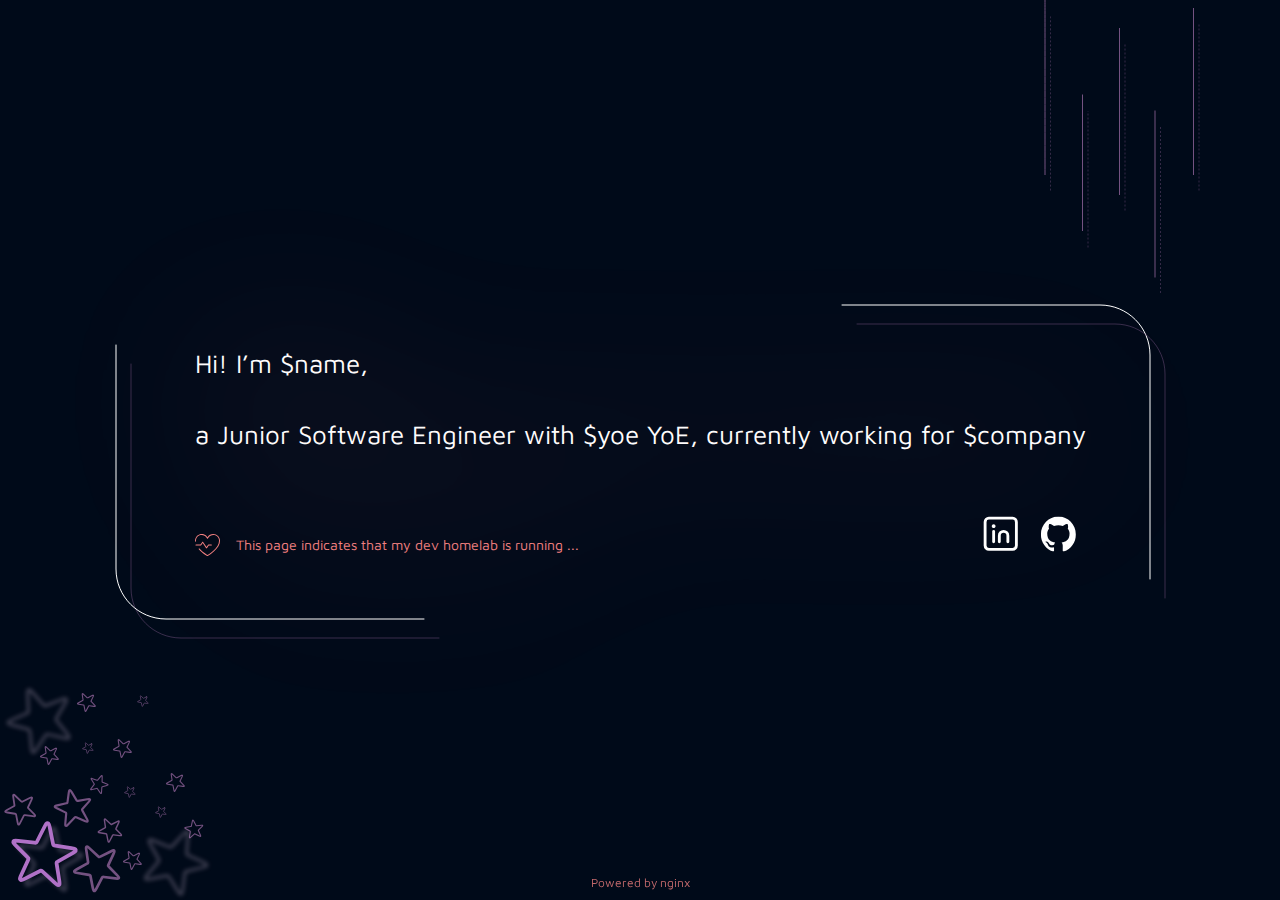
==== index.html @ 08b84e7d "Init - default from lab" ====
<!DOCTYPE html>
<html lang="en">

<head>
    <meta charset="UTF-8">
    <meta name="viewport" content="width=device-width, initial-scale=1.0">
    <title>Inareous</title>
    <link rel="stylesheet" type="text/css" href="_.css">
    <style>
        @import url('https://fonts.googleapis.com/css2?family=Maven+Pro:wght@400..900&display=swap');

        p {
            font-family: 'Maven Pro', 'Times New Roman';
            font-size: 26px;
            color: white;
        }
    </style>
</head>

<body style="background-color:rgb(0, 10, 25);">
    <div class="absolute top-0 right-20 -z-50">
        <svg width="156" height="294" viewBox="0 0 156 294" fill="none" xmlns="http://www.w3.org/2000/svg">
            <path d="M1 0C1 7.6 1 119.833 1 175M38.5 231V94.5M75.5 28V195M149.5 8V175M111 110.5V277.5"
                stroke="#745281" />
            <path d="M6.5 16.5C6.5 24.1 6.5 136.333 6.5 191.5M44 247.5V111M81 44.5V211.5M116.5 127V294M155 24.5V191.5"
                stroke="#745281" stroke-opacity="0.45" stroke-dasharray="2 2" />
        </svg>
    </div>
    <div class="absolute flex w-screen h-screen blur-[20px]">
        <div class="m-auto -z-20">
            <div class="self-center">
                <svg width="1060" height="409" viewBox="0 0 1060 409" fill="none" xmlns="http://www.w3.org/2000/svg"
                    style="opacity: 20%;">
                    <g filter="url(#blur)">
                        <rect x="0" y="0" width="1060" height="409" fill="#F48181" fill-opacity="0.08" />
                    </g>
                    <defs>
                        <filter id="blur" x="0" y="0" width="500%">
                            <feGaussianBlur stdDeviation="2000" result="effect1_foregroundBlur" />
                        </filter>
                    </defs>
                </svg>
            </div>
        </div>
    </div>
    <div class="absolute flex w-screen h-screen blur-[80px]">
        <div class="m-auto">
            <div>
                <div class="grid grid-rows-3">
                    <div>
                        <p style="color: #F48181;">Hi! I’m $name,</p>
                    </div>
                    <div>
                        <p style="color: #F48181;">a Junior Software Engineer with $yoe YoE, currently working for
                            $company</p>
                    </div>
                    <div>
                        <div class="grid grid-cols-2">
                            <div class="flex gap-4 pt-12">
                                <svg width="25" height="23" viewBox="0 0 25 23" fill="none"
                                    xmlns="http://www.w3.org/2000/svg">
                                    <path
                                        d="M5.76923 11.5385H0.961538C0.834031 11.5385 0.711745 11.4878 0.621583 11.3977C0.531422 11.3075 0.480769 11.1852 0.480769 11.0577C0.480769 10.9302 0.531422 10.8079 0.621583 10.7177C0.711745 10.6276 0.834031 10.5769 0.961538 10.5769H5.51194L7.29229 7.90641C7.33619 7.84055 7.39567 7.78656 7.46546 7.74921C7.53524 7.71186 7.61316 7.69232 7.69231 7.69232C7.77145 7.69232 7.84938 7.71186 7.91916 7.74921C7.98894 7.78656 8.04842 7.84055 8.09232 7.90641L11.5385 13.0756L13.0615 10.791C13.1054 10.7252 13.1649 10.6712 13.2347 10.6338C13.3045 10.5965 13.3824 10.5769 13.4615 10.5769H16.3462C16.4737 10.5769 16.5959 10.6276 16.6861 10.7177C16.7763 10.8079 16.8269 10.9302 16.8269 11.0577C16.8269 11.1852 16.7763 11.3075 16.6861 11.3977C16.5959 11.4878 16.4737 11.5385 16.3462 11.5385H13.7188L11.9385 14.209C11.8946 14.2749 11.8351 14.3288 11.7653 14.3662C11.6955 14.4035 11.6176 14.4231 11.5385 14.4231C11.4593 14.4231 11.3814 14.4035 11.3116 14.3662C11.2418 14.3288 11.1823 14.2749 11.1384 14.209L7.69231 9.03979L6.16924 11.3244C6.12535 11.3902 6.06586 11.4442 5.99608 11.4816C5.9263 11.5189 5.84838 11.5385 5.76923 11.5385ZM18.2692 9.96945e-06C17.1078 -0.00199118 15.9657 0.297306 14.9545 0.868664C13.9433 1.44002 13.0976 2.2639 12.5 3.25981C11.7411 1.99932 10.5902 1.02215 9.22326 0.477774C7.85635 -0.0666026 6.34875 -0.148204 4.93108 0.245452C3.5134 0.639108 2.26372 1.48635 1.37319 2.65756C0.482669 3.82877 0.000343414 5.25946 0 6.73078C0 6.89869 0.00487131 7.06941 0.0144963 7.23813C0.0180916 7.30117 0.0340676 7.36288 0.0615118 7.41974C0.088956 7.4766 0.127331 7.5275 0.174446 7.56953C0.221561 7.61156 0.276493 7.6439 0.336106 7.6647C0.395719 7.6855 0.458845 7.69436 0.52188 7.69076C0.584916 7.68717 0.646626 7.67119 0.703487 7.64375C0.760348 7.6163 0.811247 7.57793 0.853277 7.53081C0.895308 7.4837 0.927646 7.42877 0.948447 7.36915C0.969248 7.30954 0.978104 7.24641 0.974508 7.18338C0.965881 7.03279 0.961538 6.88049 0.961538 6.73078C0.961778 5.39733 1.42384 4.10512 2.26916 3.07385C3.11447 2.04257 4.29087 1.3359 5.59834 1.07397C6.90582 0.812037 8.26365 1.01102 9.44099 1.63708C10.6183 2.26315 11.5425 3.27765 12.0564 4.5081C12.0929 4.5956 12.1546 4.67033 12.2335 4.72289C12.3124 4.77545 12.4052 4.80349 12.5 4.80348C12.5948 4.80349 12.6875 4.77545 12.7665 4.72289C12.8454 4.67033 12.907 4.5956 12.9436 4.5081C13.4574 3.27765 14.3816 2.26315 15.559 1.63708C16.7363 1.01102 18.0941 0.812035 19.4016 1.07397C20.7091 1.3359 21.8855 2.04257 22.7308 3.07384C23.5761 4.10512 24.0382 5.39733 24.0385 6.73078C24.0385 13.9069 14.1604 20.0899 12.4998 21.0781C11.4998 20.4846 7.52293 18.0142 4.52752 14.5876C4.4436 14.4916 4.32498 14.4329 4.19776 14.4243C4.07054 14.4158 3.94514 14.4581 3.84914 14.542C3.75315 14.626 3.69442 14.7446 3.68588 14.8718C3.67733 14.999 3.71968 15.1244 3.8036 15.2204C7.35086 19.2783 12.0661 21.9427 12.2651 22.0541C12.3368 22.0943 12.4177 22.1154 12.5 22.1154C12.5823 22.1154 12.6631 22.0943 12.7349 22.0541C14.9111 20.7793 16.9535 19.2887 18.8312 17.605C22.9245 13.921 25 10.2624 25 6.73078C24.998 4.94629 24.2882 3.23547 23.0264 1.97364C21.7645 0.711813 20.0537 0.00203097 18.2692 9.96945e-06Z" />
                                </svg>
                                <p style="color: #F48181; font-size: 14px; z-index: 20;">This page
                                    indicates that
                                    my dev homelab is running ...</p>
                            </div>
                        </div>
                    </div>
                </div>
            </div>
        </div>
    </div>
    <div class="flex h-screen">
        <div class="m-auto">
            <div class="relative -z-50">
                <svg class="absolute top-0 -left-20" width="325" height="295" viewBox="0 0 325 295" fill="none"
                    xmlns="http://www.w3.org/2000/svg"> <!-- LEFT -->
                    <path d="M16 20V244C16 271.614 38.3858 294 66 294H324" stroke="#745281" stroke-width="0.5"
                        stroke-linecap="round" />
                    <path d="M1 1V225C1 252.614 23.3858 275 51 275H309" stroke="white" stroke-linecap="round" />
                </svg>
                <svg class="absolute -top-10 -right-20" width="325" height="295" viewBox="0 0 325 295" fill="none"
                    xmlns="http://www.w3.org/2000/svg"> <!-- RIGHT -->
                    <path d="M309 275V51C309 23.3858 286.614 1 259 1L1 1" stroke="white" stroke-linecap="round" />
                    <path d="M324 294V70C324 42.3858 301.614 20 274 20L16 20" stroke="#745281" stroke-width="0.5"
                        stroke-linecap="round" />
                </svg>
            </div> <!-- SVG for the border -->
            <div> <!-- This is the page that hold most information -->
                <div class="grid grid-rows-3">
                    <div>
                        <p>Hi! I’m $name,</p>
                    </div>
                    <div>
                        <p>a Junior Software Engineer with $yoe YoE, currently working for $company</p>
                    </div>
                    <div>
                        <div class="grid grid-cols-2">
                            <div class="flex gap-4 pt-12">
                                <svg class="fill-[#F48181] hover:fill-[#dd3d3d] z-0" width="25" height="23"
                                    viewBox="0 0 25 23" fill="none" xmlns="http://www.w3.org/2000/svg">
                                    <path
                                        d="M5.76923 11.5385H0.961538C0.834031 11.5385 0.711745 11.4878 0.621583 11.3977C0.531422 11.3075 0.480769 11.1852 0.480769 11.0577C0.480769 10.9302 0.531422 10.8079 0.621583 10.7177C0.711745 10.6276 0.834031 10.5769 0.961538 10.5769H5.51194L7.29229 7.90641C7.33619 7.84055 7.39567 7.78656 7.46546 7.74921C7.53524 7.71186 7.61316 7.69232 7.69231 7.69232C7.77145 7.69232 7.84938 7.71186 7.91916 7.74921C7.98894 7.78656 8.04842 7.84055 8.09232 7.90641L11.5385 13.0756L13.0615 10.791C13.1054 10.7252 13.1649 10.6712 13.2347 10.6338C13.3045 10.5965 13.3824 10.5769 13.4615 10.5769H16.3462C16.4737 10.5769 16.5959 10.6276 16.6861 10.7177C16.7763 10.8079 16.8269 10.9302 16.8269 11.0577C16.8269 11.1852 16.7763 11.3075 16.6861 11.3977C16.5959 11.4878 16.4737 11.5385 16.3462 11.5385H13.7188L11.9385 14.209C11.8946 14.2749 11.8351 14.3288 11.7653 14.3662C11.6955 14.4035 11.6176 14.4231 11.5385 14.4231C11.4593 14.4231 11.3814 14.4035 11.3116 14.3662C11.2418 14.3288 11.1823 14.2749 11.1384 14.209L7.69231 9.03979L6.16924 11.3244C6.12535 11.3902 6.06586 11.4442 5.99608 11.4816C5.9263 11.5189 5.84838 11.5385 5.76923 11.5385ZM18.2692 9.96945e-06C17.1078 -0.00199118 15.9657 0.297306 14.9545 0.868664C13.9433 1.44002 13.0976 2.2639 12.5 3.25981C11.7411 1.99932 10.5902 1.02215 9.22326 0.477774C7.85635 -0.0666026 6.34875 -0.148204 4.93108 0.245452C3.5134 0.639108 2.26372 1.48635 1.37319 2.65756C0.482669 3.82877 0.000343414 5.25946 0 6.73078C0 6.89869 0.00487131 7.06941 0.0144963 7.23813C0.0180916 7.30117 0.0340676 7.36288 0.0615118 7.41974C0.088956 7.4766 0.127331 7.5275 0.174446 7.56953C0.221561 7.61156 0.276493 7.6439 0.336106 7.6647C0.395719 7.6855 0.458845 7.69436 0.52188 7.69076C0.584916 7.68717 0.646626 7.67119 0.703487 7.64375C0.760348 7.6163 0.811247 7.57793 0.853277 7.53081C0.895308 7.4837 0.927646 7.42877 0.948447 7.36915C0.969248 7.30954 0.978104 7.24641 0.974508 7.18338C0.965881 7.03279 0.961538 6.88049 0.961538 6.73078C0.961778 5.39733 1.42384 4.10512 2.26916 3.07385C3.11447 2.04257 4.29087 1.3359 5.59834 1.07397C6.90582 0.812037 8.26365 1.01102 9.44099 1.63708C10.6183 2.26315 11.5425 3.27765 12.0564 4.5081C12.0929 4.5956 12.1546 4.67033 12.2335 4.72289C12.3124 4.77545 12.4052 4.80349 12.5 4.80348C12.5948 4.80349 12.6875 4.77545 12.7665 4.72289C12.8454 4.67033 12.907 4.5956 12.9436 4.5081C13.4574 3.27765 14.3816 2.26315 15.559 1.63708C16.7363 1.01102 18.0941 0.812035 19.4016 1.07397C20.7091 1.3359 21.8855 2.04257 22.7308 3.07384C23.5761 4.10512 24.0382 5.39733 24.0385 6.73078C24.0385 13.9069 14.1604 20.0899 12.4998 21.0781C11.4998 20.4846 7.52293 18.0142 4.52752 14.5876C4.4436 14.4916 4.32498 14.4329 4.19776 14.4243C4.07054 14.4158 3.94514 14.4581 3.84914 14.542C3.75315 14.626 3.69442 14.7446 3.68588 14.8718C3.67733 14.999 3.71968 15.1244 3.8036 15.2204C7.35086 19.2783 12.0661 21.9427 12.2651 22.0541C12.3368 22.0943 12.4177 22.1154 12.5 22.1154C12.5823 22.1154 12.6631 22.0943 12.7349 22.0541C14.9111 20.7793 16.9535 19.2887 18.8312 17.605C22.9245 13.921 25 10.2624 25 6.73078C24.998 4.94629 24.2882 3.23547 23.0264 1.97364C21.7645 0.711813 20.0537 0.00203097 18.2692 9.96945e-06Z" />
                                </svg>
                                <p style="color: #F48181; font-size: 14px;">This page indicates that
                                    my dev homelab is running ...</p>
                            </div>
                            <div class="place-self-end">
                                <div class="grid grid-cols-2 gap-4 ">
                                    <div class="self-center z-0">
                                        <a href="https://www.linkedin.com/in/septianwijaya">
                                            <svg width="46" height="46" viewBox="0 0 46 46" fill="none"
                                                xmlns="http://www.w3.org/2000/svg">
                                                <path
                                                    d="M34.599 7.10938H10.901C8.80696 7.10938 7.10938 8.80696 7.10938 10.901V34.599C7.10938 36.693 8.80696 38.3906 10.901 38.3906H34.599C36.693 38.3906 38.3906 36.693 38.3906 34.599V10.901C38.3906 8.80696 36.693 7.10938 34.599 7.10938Z"
                                                    stroke="white" stroke-width="2.84375" />
                                                <path d="M15.6406 20.3802V30.8073" stroke="white" stroke-width="2.84375"
                                                    stroke-linecap="round" stroke-linejoin="round" />
                                                <path
                                                    d="M15.6406 17.0625C16.6877 17.0625 17.5365 16.2137 17.5365 15.1667C17.5365 14.1196 16.6877 13.2708 15.6406 13.2708C14.5936 13.2708 13.7448 14.1196 13.7448 15.1667C13.7448 16.2137 14.5936 17.0625 15.6406 17.0625Z"
                                                    fill="white" />
                                                <path
                                                    d="M29.8594 30.8073V24.6458C29.8594 22.29 27.9496 20.3802 25.5938 20.3802C23.2379 20.3802 21.3281 22.29 21.3281 24.6458V30.8073"
                                                    stroke="white" stroke-width="2.84375" stroke-linecap="round" />
                                            </svg>
                                        </a>
                                    </div>
                                    <div class="self-center z-0">
                                        <a href="https://github.com/Inareous">
                                            <svg width="36" height="36" viewBox="0 0 36 36" fill="none"
                                                xmlns="http://www.w3.org/2000/svg">
                                                <g clip-path="url(#clip0_2_43)">
                                                    <path fill-rule="evenodd" clip-rule="evenodd"
                                                        d="M18.4 0.600006C28.0653 0.600006 35.9 8.63238 35.9 18.5426C35.9 26.4684 30.8915 33.1919 23.9423 35.5667C23.055 35.7434 22.74 35.1831 22.74 34.7054C22.74 34.1139 22.761 32.1819 22.761 29.7809C22.761 28.1079 22.201 27.016 21.5728 26.4595C25.47 26.015 29.565 24.4976 29.565 17.6061C29.565 15.6461 28.886 14.0467 27.7625 12.7902C27.9445 12.3369 28.5448 10.5119 27.591 8.04092C27.591 8.04092 26.1245 7.56015 22.7838 9.88065C21.3855 9.4834 19.8875 9.28352 18.4 9.27652C16.9125 9.28352 15.4163 9.4834 14.0198 9.88065C10.6755 7.56015 9.20553 8.04092 9.20553 8.04092C8.25528 10.5119 8.85553 12.3369 9.03578 12.7902C7.91753 14.0467 7.23328 15.6461 7.23328 17.6061C7.23328 24.4801 11.3195 26.0208 15.2063 26.474C14.7058 26.922 14.2525 27.7123 14.095 28.8726C13.0975 29.3311 10.5635 30.1246 9.00252 27.3824C9.00252 27.3824 8.07677 25.6584 6.31977 25.5324C6.31977 25.5324 4.61352 25.5097 6.20077 26.6227C6.20077 26.6227 7.34702 27.174 8.14327 29.2477C8.14327 29.2477 9.17053 32.4501 14.039 31.3651C14.0478 32.8649 14.0635 34.2784 14.0635 34.7054C14.0635 35.1796 13.7415 35.7346 12.8683 35.5684C5.91377 33.1971 0.900024 26.4701 0.900024 18.5426C0.900024 8.63238 8.73652 0.600006 18.4 0.600006Z"
                                                        fill="white" />
                                                </g>
                                                <defs>
                                                    <clipPath id="clip0_2_43">
                                                        <rect width="35" height="35" fill="white"
                                                            transform="translate(0.900024 0.600006)" />
                                                    </clipPath>
                                                </defs>
                                            </svg>
                                        </a>
                                    </div>
                                </div>
                            </div>
                        </div>
                    </div>
                </div>
            </div>
        </div>
    </div>
    <div class="flex absolute inset-x-0 bottom-2">
        <div class="m-auto">
            <p id="nginx" style="color: #F48181; font-size: 12px; z-index: 20; opacity: 80%;">
                Powered by nginx</p>
            <script type="text/javascript">
                const nginx = document.getElementById("nginx");
                nginx.addEventListener('mouseover', () => {
                    nginx.classList.toggle('invisible')
                })
            </script>
        </div>
    </div>
    <div class=" absolute bottom-0 left-0 -z-50">
        <svg width="212" height="225" viewBox="0 0 212 225" fill="none" xmlns="http://www.w3.org/2000/svg">
            <path
                d="M29.6818 123.023C30.7365 122.495 31.2638 122.231 31.5767 122.32C31.8474 122.397 32.0611 122.606 32.1455 122.874C32.2429 123.185 31.9929 123.719 31.4932 124.787L28.1891 131.85C28.0468 132.154 27.9757 132.306 27.9645 132.46C27.9545 132.596 27.978 132.732 28.0328 132.857C28.0947 132.998 28.2125 133.117 28.4482 133.356L33.9225 138.909C34.7506 139.749 35.1646 140.169 35.1766 140.494C35.1868 140.775 35.0549 141.043 34.8255 141.206C34.5605 141.395 33.9753 141.322 32.8047 141.177L25.0667 140.217C24.7335 140.176 24.567 140.155 24.4172 140.192C24.2848 140.224 24.1625 140.289 24.0608 140.379C23.9456 140.482 23.8683 140.631 23.7137 140.929L20.1246 147.851C19.5817 148.898 19.3102 149.422 19.0048 149.534C18.7404 149.63 18.4451 149.588 18.2189 149.42C17.9577 149.226 17.8459 148.647 17.6223 147.489L16.144 139.833C16.0804 139.504 16.0486 139.339 15.9674 139.208C15.8954 139.092 15.7963 138.995 15.6787 138.927C15.5454 138.849 15.3798 138.821 15.0486 138.766L7.35619 137.492C6.19258 137.299 5.61083 137.203 5.4101 136.947C5.23647 136.725 5.18584 136.431 5.27553 136.164C5.37907 135.856 5.89522 135.571 6.92751 135L13.752 131.229C14.0458 131.066 14.1927 130.985 14.2923 130.867C14.3801 130.763 14.4412 130.639 14.4703 130.506C14.5032 130.355 14.4781 130.189 14.428 129.857L13.2628 122.147C13.0867 120.981 12.9985 120.398 13.18 120.128C13.337 119.894 13.601 119.755 13.8826 119.758C14.2078 119.761 14.6386 120.164 15.5002 120.97L21.1962 126.295C21.4414 126.524 21.564 126.638 21.7069 126.697C21.8331 126.748 21.97 126.768 22.1056 126.754C22.2591 126.739 22.4092 126.664 22.7093 126.514L29.6818 123.023Z"
                stroke="#745281" stroke-width="1.8144" stroke-linecap="round" stroke-linejoin="round" />
            <path
                d="M181.085 100.575C181.713 100.261 182.026 100.104 182.213 100.157C182.374 100.203 182.501 100.327 182.551 100.487C182.609 100.671 182.46 100.989 182.163 101.625L180.196 105.829C180.112 106.01 180.069 106.101 180.063 106.192C180.057 106.273 180.071 106.354 180.103 106.428C180.14 106.513 180.21 106.584 180.35 106.726L183.609 110.031C184.102 110.531 184.348 110.781 184.355 110.974C184.362 111.142 184.283 111.301 184.146 111.398C183.989 111.511 183.64 111.467 182.944 111.381L178.338 110.81C178.139 110.785 178.04 110.773 177.951 110.795C177.872 110.814 177.799 110.852 177.739 110.906C177.67 110.967 177.624 111.056 177.532 111.233L175.396 115.354C175.073 115.977 174.911 116.289 174.729 116.355C174.572 116.413 174.396 116.387 174.262 116.288C174.106 116.172 174.04 115.828 173.906 115.138L173.027 110.581C172.989 110.385 172.97 110.287 172.921 110.209C172.879 110.14 172.82 110.082 172.75 110.041C172.67 109.995 172.572 109.979 172.375 109.946L167.796 109.188C167.103 109.073 166.757 109.015 166.637 108.863C166.534 108.731 166.504 108.556 166.557 108.397C166.619 108.214 166.926 108.044 167.541 107.704L171.603 105.459C171.778 105.363 171.865 105.314 171.924 105.244C171.977 105.182 172.013 105.108 172.03 105.029C172.05 104.939 172.035 104.841 172.005 104.643L171.312 100.054C171.207 99.3596 171.154 99.0126 171.262 98.8519C171.356 98.7128 171.513 98.63 171.68 98.6317C171.874 98.6337 172.13 98.8734 172.643 99.3528L176.034 102.522C176.18 102.659 176.253 102.727 176.338 102.762C176.413 102.792 176.494 102.804 176.575 102.796C176.666 102.787 176.756 102.742 176.934 102.653L181.085 100.575Z"
                stroke="#745281" stroke-width="1.08" stroke-linecap="round" stroke-linejoin="round" />
            <path
                d="M133.225 112.916C133.602 112.728 133.79 112.633 133.902 112.665C133.999 112.693 134.075 112.767 134.105 112.863C134.14 112.974 134.05 113.165 133.872 113.546L132.692 116.069C132.641 116.177 132.616 116.231 132.612 116.286C132.608 116.335 132.617 116.384 132.636 116.428C132.658 116.479 132.7 116.521 132.785 116.607L134.74 118.59C135.035 118.89 135.183 119.04 135.188 119.156C135.191 119.256 135.144 119.352 135.062 119.41C134.967 119.478 134.758 119.452 134.34 119.4L131.577 119.057C131.458 119.042 131.398 119.035 131.345 119.048C131.298 119.06 131.254 119.083 131.218 119.115C131.176 119.152 131.149 119.205 131.094 119.311L129.812 121.783C129.618 122.157 129.521 122.344 129.412 122.384C129.317 122.419 129.212 122.404 129.131 122.344C129.038 122.274 128.998 122.068 128.918 121.654L128.39 118.92C128.367 118.802 128.356 118.743 128.327 118.696C128.301 118.655 128.266 118.621 128.224 118.596C128.176 118.568 128.117 118.558 127.999 118.539L125.252 118.084C124.836 118.015 124.628 117.98 124.557 117.889C124.495 117.81 124.477 117.705 124.509 117.609C124.546 117.499 124.73 117.398 125.099 117.194L127.536 115.847C127.641 115.789 127.693 115.76 127.729 115.718C127.76 115.68 127.782 115.636 127.792 115.589C127.804 115.535 127.795 115.475 127.777 115.357L127.361 112.603C127.298 112.187 127.267 111.979 127.332 111.882C127.388 111.799 127.482 111.749 127.583 111.75C127.699 111.751 127.853 111.895 128.16 112.183L130.195 114.085C130.282 114.166 130.326 114.207 130.377 114.228C130.422 114.247 130.471 114.254 130.519 114.249C130.574 114.243 130.628 114.216 130.735 114.163L133.225 112.916Z"
                stroke="#745281" stroke-width="0.648" stroke-linecap="round" stroke-linejoin="round" />
            <path
                d="M164.251 132.945C164.628 132.757 164.816 132.662 164.928 132.694C165.024 132.722 165.101 132.796 165.131 132.892C165.166 133.003 165.076 133.193 164.898 133.575L163.718 136.097C163.667 136.206 163.642 136.26 163.638 136.315C163.634 136.364 163.642 136.413 163.662 136.457C163.684 136.508 163.726 136.55 163.81 136.636L165.765 138.619C166.061 138.919 166.209 139.069 166.213 139.185C166.217 139.285 166.17 139.381 166.088 139.439C165.993 139.506 165.784 139.48 165.366 139.429L162.603 139.086C162.484 139.071 162.424 139.064 162.371 139.077C162.323 139.088 162.28 139.111 162.243 139.144C162.202 139.18 162.175 139.234 162.119 139.34L160.838 141.812C160.644 142.186 160.547 142.373 160.438 142.413C160.343 142.448 160.238 142.432 160.157 142.373C160.064 142.303 160.024 142.097 159.944 141.683L159.416 138.949C159.393 138.831 159.382 138.772 159.353 138.725C159.327 138.684 159.292 138.649 159.25 138.625C159.202 138.597 159.143 138.587 159.025 138.568L156.277 138.113C155.862 138.044 155.654 138.009 155.582 137.918C155.52 137.839 155.502 137.734 155.534 137.638C155.571 137.528 155.756 137.426 156.124 137.223L158.562 135.876C158.667 135.818 158.719 135.789 158.755 135.746C158.786 135.709 158.808 135.665 158.818 135.617C158.83 135.564 158.821 135.504 158.803 135.386L158.387 132.632C158.324 132.216 158.293 132.008 158.357 131.911C158.413 131.828 158.508 131.778 158.608 131.779C158.724 131.78 158.878 131.924 159.186 132.212L161.22 134.113C161.308 134.195 161.352 134.236 161.403 134.257C161.448 134.275 161.497 134.282 161.545 134.278C161.6 134.272 161.653 134.245 161.761 134.192L164.251 132.945Z"
                stroke="#745281" stroke-width="0.648" stroke-linecap="round" stroke-linejoin="round" />
            <path
                d="M91.2508 68.9451C91.6275 68.7565 91.8158 68.6622 91.9276 68.6941C92.0243 68.7216 92.1006 68.7959 92.1307 68.8919C92.1655 69.0027 92.0763 69.1935 91.8978 69.575L90.7177 72.0974C90.6669 72.206 90.6415 72.2603 90.6375 72.3153C90.634 72.3638 90.6424 72.4125 90.6619 72.4571C90.684 72.5075 90.7261 72.5502 90.8103 72.6356L92.7654 74.6186C93.0611 74.9186 93.209 75.0686 93.2133 75.1847C93.2169 75.2852 93.1698 75.3807 93.0879 75.439C92.9932 75.5064 92.7842 75.4804 92.3662 75.4286L89.6026 75.0857C89.4836 75.071 89.4241 75.0636 89.3706 75.0768C89.3233 75.0884 89.2797 75.1114 89.2433 75.1438C89.2022 75.1804 89.1746 75.2336 89.1194 75.3401L87.8376 77.8123C87.6437 78.1863 87.5467 78.3732 87.4376 78.4131C87.3432 78.4477 87.2377 78.4324 87.157 78.3725C87.0637 78.3033 87.0238 78.0965 86.9439 77.6829L86.4159 74.9486C86.3932 74.8309 86.3818 74.7721 86.3528 74.7252C86.3271 74.6839 86.2917 74.6494 86.2498 74.6249C86.2021 74.5971 86.143 74.5873 86.0247 74.5677L83.2774 74.1125C82.8618 74.0437 82.6541 74.0093 82.5824 73.9178C82.5204 73.8387 82.5023 73.7337 82.5343 73.6384C82.5713 73.5283 82.7556 73.4264 83.1243 73.2226L85.5616 71.8756C85.6666 71.8176 85.719 71.7886 85.7546 71.7465C85.786 71.7093 85.8078 71.665 85.8182 71.6174C85.8299 71.5636 85.8209 71.5044 85.8031 71.3858L85.3869 68.6323C85.324 68.2158 85.2925 68.0075 85.3573 67.9111C85.4134 67.8277 85.5077 67.778 85.6083 67.779C85.7244 67.7802 85.8783 67.924 86.186 68.2117L88.2203 70.1134C88.3078 70.1953 88.3516 70.2363 88.4027 70.257C88.4477 70.2754 88.4966 70.2825 88.545 70.2777C88.5999 70.2722 88.6535 70.2454 88.7607 70.1917L91.2508 68.9451Z"
                stroke="#745281" stroke-width="0.648" stroke-linecap="round" stroke-linejoin="round" />
            <path
                d="M146.251 21.9451C146.628 21.7565 146.816 21.6622 146.928 21.6941C147.024 21.7216 147.101 21.7959 147.131 21.8919C147.166 22.0027 147.076 22.1935 146.898 22.575L145.718 25.0974C145.667 25.206 145.642 25.2603 145.638 25.3153C145.634 25.3638 145.642 25.4125 145.662 25.4571C145.684 25.5075 145.726 25.5502 145.81 25.6356L147.765 27.6186C148.061 27.9186 148.209 28.0686 148.213 28.1847C148.217 28.2852 148.17 28.3807 148.088 28.439C147.993 28.5064 147.784 28.4804 147.366 28.4286L144.603 28.0857C144.484 28.071 144.424 28.0636 144.371 28.0768C144.323 28.0884 144.28 28.1114 144.243 28.1438C144.202 28.1804 144.175 28.2336 144.119 28.3401L142.838 30.8123C142.644 31.1863 142.547 31.3732 142.438 31.4131C142.343 31.4477 142.238 31.4324 142.157 31.3725C142.064 31.3033 142.024 31.0965 141.944 30.6829L141.416 27.9486C141.393 27.8309 141.382 27.7721 141.353 27.7252C141.327 27.6839 141.292 27.6494 141.25 27.6249C141.202 27.5971 141.143 27.5873 141.025 27.5677L138.277 27.1125C137.862 27.0437 137.654 27.0093 137.582 26.9178C137.52 26.8387 137.502 26.7337 137.534 26.6384C137.571 26.5283 137.756 26.4264 138.124 26.2226L140.562 24.8756C140.667 24.8176 140.719 24.7886 140.755 24.7465C140.786 24.7093 140.808 24.665 140.818 24.6174C140.83 24.5636 140.821 24.5044 140.803 24.3858L140.387 21.6323C140.324 21.2158 140.293 21.0075 140.357 20.9111C140.413 20.8277 140.508 20.778 140.608 20.779C140.724 20.7802 140.878 20.924 141.186 21.2117L143.22 23.1134C143.308 23.1953 143.352 23.2363 143.403 23.257C143.448 23.2754 143.497 23.2825 143.545 23.2777C143.6 23.2722 143.653 23.2454 143.761 23.1917L146.251 21.9451Z"
                stroke="#745281" stroke-width="0.648" stroke-linecap="round" stroke-linejoin="round" />
            <path
                d="M138.085 178.575C138.713 178.261 139.026 178.104 139.213 178.157C139.374 178.203 139.501 178.327 139.551 178.487C139.609 178.671 139.46 178.989 139.163 179.625L137.196 183.829C137.112 184.01 137.069 184.101 137.063 184.192C137.057 184.273 137.071 184.354 137.103 184.428C137.14 184.513 137.21 184.584 137.35 184.726L140.609 188.031C141.102 188.531 141.348 188.781 141.355 188.974C141.362 189.142 141.283 189.301 141.146 189.398C140.989 189.511 140.64 189.467 139.944 189.381L135.338 188.81C135.139 188.785 135.04 188.773 134.951 188.795C134.872 188.814 134.799 188.852 134.739 188.906C134.67 188.967 134.624 189.056 134.532 189.233L132.396 193.354C132.073 193.977 131.911 194.289 131.729 194.355C131.572 194.413 131.396 194.387 131.262 194.288C131.106 194.172 131.04 193.828 130.906 193.138L130.027 188.581C129.989 188.385 129.97 188.287 129.921 188.209C129.879 188.14 129.82 188.082 129.75 188.041C129.67 187.995 129.572 187.979 129.375 187.946L124.796 187.188C124.103 187.073 123.757 187.015 123.637 186.863C123.534 186.731 123.504 186.556 123.557 186.397C123.619 186.214 123.926 186.044 124.541 185.704L128.603 183.459C128.778 183.363 128.865 183.314 128.924 183.244C128.977 183.182 129.013 183.108 129.03 183.029C129.05 182.939 129.035 182.841 129.005 182.643L128.312 178.054C128.207 177.36 128.154 177.013 128.262 176.852C128.356 176.713 128.513 176.63 128.68 176.632C128.874 176.634 129.13 176.873 129.643 177.353L133.034 180.522C133.18 180.659 133.253 180.727 133.338 180.762C133.413 180.792 133.494 180.804 133.575 180.796C133.666 180.787 133.756 180.742 133.934 180.653L138.085 178.575Z"
                stroke="#745281" stroke-width="1.08" stroke-linecap="round" stroke-linejoin="round" />
            <path
                d="M128.085 66.5751C128.713 66.2608 129.026 66.1037 129.213 66.1568C129.374 66.2027 129.501 66.3266 129.551 66.4865C129.609 66.6712 129.46 66.9891 129.163 67.6251L127.196 71.8291C127.112 72.0101 127.069 72.1005 127.063 72.1922C127.057 72.273 127.071 72.3542 127.103 72.4285C127.14 72.5125 127.21 72.5836 127.35 72.7259L130.609 76.031C131.102 76.531 131.348 76.7809 131.355 76.9745C131.362 77.1419 131.283 77.3012 131.146 77.3984C130.989 77.5107 130.64 77.4674 129.944 77.381L125.338 76.8095C125.139 76.785 125.04 76.7727 124.951 76.7946C124.872 76.814 124.799 76.8524 124.739 76.9063C124.67 76.9674 124.624 77.056 124.532 77.2335L122.396 81.3539C122.073 81.9771 121.911 82.2887 121.729 82.3552C121.572 82.4128 121.396 82.3873 121.262 82.2875C121.106 82.1721 121.04 81.8275 120.906 81.1382L120.027 76.5811C119.989 76.3849 119.97 76.2868 119.921 76.2087C119.879 76.1398 119.82 76.0823 119.75 76.0414C119.67 75.9952 119.572 75.9788 119.375 75.9461L114.796 75.1876C114.103 75.0728 113.757 75.0154 113.637 74.8631C113.534 74.7312 113.504 74.5561 113.557 74.3973C113.619 74.2138 113.926 74.044 114.541 73.7044L118.603 71.4593C118.778 71.3626 118.865 71.3143 118.924 71.2441C118.977 71.1822 119.013 71.1084 119.03 71.029C119.05 70.9394 119.035 70.8406 119.005 70.643L118.312 66.0538C118.207 65.3596 118.154 65.0126 118.262 64.8519C118.356 64.7128 118.513 64.63 118.68 64.6317C118.874 64.6337 119.13 64.8734 119.643 65.3528L123.034 68.5224C123.18 68.6589 123.253 68.7271 123.338 68.7617C123.413 68.7924 123.494 68.8042 123.575 68.7961C123.666 68.787 123.756 68.7423 123.934 68.6528L128.085 66.5751Z"
                stroke="#745281" stroke-width="1.08" stroke-linecap="round" stroke-linejoin="round" />
            <path
                d="M192.326 146.39C192.47 145.702 192.542 145.359 192.699 145.246C192.835 145.148 193.011 145.125 193.167 145.185C193.348 145.254 193.505 145.568 193.819 146.196L195.893 150.348C195.983 150.527 196.027 150.616 196.095 150.678C196.155 150.733 196.227 150.773 196.305 150.793C196.394 150.817 196.494 150.806 196.692 150.784L201.306 150.282C202.004 150.206 202.353 150.168 202.509 150.282C202.644 150.382 202.72 150.542 202.712 150.709C202.702 150.903 202.452 151.149 201.951 151.642L198.644 154.897C198.501 155.038 198.43 155.108 198.392 155.191C198.358 155.265 198.343 155.346 198.348 155.427C198.353 155.518 198.394 155.61 198.476 155.792L200.38 160.025C200.667 160.665 200.811 160.985 200.751 161.169C200.698 161.328 200.569 161.45 200.407 161.494C200.22 161.544 199.909 161.382 199.286 161.059L195.167 158.919C194.99 158.827 194.901 158.781 194.81 158.77C194.729 158.761 194.648 158.772 194.572 158.801C194.487 158.834 194.412 158.902 194.264 159.036L190.827 162.154C190.307 162.626 190.047 162.862 189.853 162.861C189.686 162.86 189.53 162.775 189.438 162.634C189.333 162.472 189.391 162.126 189.506 161.433L190.268 156.855C190.301 156.658 190.317 156.559 190.299 156.469C190.283 156.39 190.248 156.316 190.196 156.253C190.138 156.182 190.051 156.132 189.878 156.033L185.85 153.727C185.241 153.378 184.936 153.204 184.877 153.02C184.826 152.86 184.859 152.685 184.964 152.555C185.086 152.404 185.433 152.352 186.127 152.248L190.717 151.558C190.914 151.528 191.013 151.514 191.093 151.468C191.164 151.429 191.224 151.372 191.268 151.304C191.317 151.226 191.338 151.129 191.378 150.933L192.326 146.39Z"
                stroke="#745281" stroke-width="1.08" stroke-linecap="round" stroke-linejoin="round" />
            <path
                d="M106.898 109.001C107.55 109.26 107.877 109.389 107.961 109.564C108.034 109.715 108.026 109.892 107.94 110.036C107.841 110.202 107.505 110.303 106.832 110.504L102.386 111.835C102.195 111.893 102.099 111.921 102.026 111.977C101.962 112.027 101.911 112.091 101.877 112.165C101.839 112.248 101.832 112.348 101.819 112.547L101.523 117.179C101.478 117.88 101.455 118.23 101.315 118.364C101.195 118.48 101.023 118.528 100.86 118.491C100.671 118.448 100.472 118.159 100.072 117.582L97.4323 113.764C97.3186 113.6 97.2618 113.518 97.1861 113.466C97.1191 113.42 97.042 113.391 96.9615 113.382C96.8703 113.371 96.7735 113.396 96.5799 113.445L92.083 114.594C91.4028 114.768 91.0627 114.855 90.892 114.764C90.7443 114.684 90.6463 114.536 90.6311 114.369C90.6137 114.177 90.8266 113.898 91.2524 113.339L94.0671 109.649C94.1882 109.49 94.2488 109.411 94.2749 109.323C94.2978 109.245 94.3014 109.162 94.2853 109.083C94.267 108.993 94.2136 108.908 94.1068 108.74L91.6245 104.818C91.2491 104.225 91.0614 103.928 91.0955 103.738C91.1251 103.573 91.2357 103.434 91.3898 103.368C91.5677 103.292 91.899 103.408 92.5614 103.64L96.941 105.177C97.1296 105.243 97.2238 105.276 97.3157 105.273C97.3967 105.271 97.476 105.249 97.5467 105.209C97.6266 105.164 97.6904 105.087 97.818 104.934L100.781 101.361C101.229 100.82 101.453 100.55 101.645 100.524C101.811 100.501 101.977 100.563 102.087 100.689C102.215 100.835 102.207 101.186 102.19 101.888L102.082 106.528C102.078 106.728 102.075 106.828 102.106 106.914C102.133 106.991 102.179 107.059 102.238 107.114C102.306 107.176 102.399 107.213 102.585 107.287L106.898 109.001Z"
                stroke="#745281" stroke-width="1.08" stroke-linecap="round" stroke-linejoin="round" />
            <path
                d="M92.0847 20.5751C92.7125 20.2608 93.0264 20.1037 93.2126 20.1568C93.3738 20.2027 93.501 20.3266 93.5512 20.4865C93.6092 20.6712 93.4604 20.9891 93.1629 21.6251L91.1962 25.8291C91.1115 26.0101 91.0692 26.1005 91.0625 26.1922C91.0566 26.273 91.0706 26.3542 91.1032 26.4285C91.14 26.5125 91.2102 26.5836 91.3504 26.7259L94.609 30.031C95.1019 30.531 95.3483 30.7809 95.3554 30.9745C95.3615 31.1419 95.283 31.3012 95.1464 31.3984C94.9887 31.5107 94.6404 31.4674 93.9436 31.381L89.3376 30.8095C89.1393 30.785 89.0402 30.7727 88.951 30.7946C88.8722 30.814 88.7994 30.8524 88.7389 30.9063C88.6703 30.9674 88.6243 31.056 88.5323 31.2335L86.3959 35.3539C86.0727 35.9771 85.9112 36.2887 85.7294 36.3552C85.572 36.4128 85.3962 36.3873 85.2616 36.2875C85.1061 36.1721 85.0396 35.8275 84.9065 35.1382L84.0265 30.5811C83.9886 30.3849 83.9697 30.2868 83.9214 30.2087C83.8786 30.1398 83.8196 30.0823 83.7496 30.0414C83.6702 29.9952 83.5716 29.9788 83.3745 29.9461L78.7957 29.1876C78.103 29.0728 77.7568 29.0154 77.6373 28.8631C77.5339 28.7312 77.5038 28.5561 77.5572 28.3973C77.6188 28.2138 77.926 28.044 78.5405 27.7044L82.6027 25.4593C82.7776 25.3626 82.865 25.3143 82.9243 25.2441C82.9766 25.1822 83.013 25.1084 83.0303 25.029C83.0498 24.9394 83.0349 24.8406 83.0051 24.643L82.3115 20.0538C82.2067 19.3596 82.1542 19.0126 82.2622 18.8519C82.3557 18.7128 82.5128 18.63 82.6804 18.6317C82.874 18.6337 83.1304 18.8734 83.6433 19.3528L87.0338 22.5224C87.1797 22.6589 87.2527 22.7271 87.3378 22.7617C87.4129 22.7924 87.4943 22.8042 87.5751 22.7961C87.6664 22.787 87.7558 22.7423 87.9344 22.6528L92.0847 20.5751Z"
                stroke="#745281" stroke-width="1.08" stroke-linecap="round" stroke-linejoin="round" />
            <path
                d="M55.0847 73.5751C55.7125 73.2608 56.0264 73.1037 56.2126 73.1568C56.3738 73.2027 56.501 73.3266 56.5512 73.4865C56.6092 73.6712 56.4604 73.9891 56.1629 74.6251L54.1962 78.8291C54.1115 79.0101 54.0692 79.1005 54.0625 79.1922C54.0566 79.273 54.0706 79.3542 54.1032 79.4285C54.14 79.5125 54.2102 79.5836 54.3504 79.7259L57.609 83.031C58.1019 83.531 58.3483 83.7809 58.3554 83.9745C58.3615 84.1419 58.283 84.3012 58.1464 84.3984C57.9887 84.5107 57.6404 84.4674 56.9436 84.381L52.3376 83.8095C52.1393 83.785 52.0402 83.7727 51.951 83.7946C51.8722 83.814 51.7994 83.8524 51.7389 83.9063C51.6703 83.9674 51.6243 84.056 51.5323 84.2335L49.3959 88.3539C49.0727 88.9771 48.9112 89.2887 48.7294 89.3552C48.572 89.4128 48.3962 89.3873 48.2616 89.2875C48.1061 89.1721 48.0396 88.8275 47.9065 88.1382L47.0265 83.5811C46.9886 83.3849 46.9697 83.2868 46.9214 83.2087C46.8786 83.1398 46.8196 83.0823 46.7496 83.0414C46.6702 82.9952 46.5716 82.9788 46.3745 82.9461L41.7957 82.1876C41.103 82.0728 40.7568 82.0154 40.6373 81.8631C40.5339 81.7312 40.5038 81.5561 40.5572 81.3973C40.6188 81.2138 40.926 81.044 41.5405 80.7044L45.6027 78.4593C45.7776 78.3626 45.865 78.3143 45.9243 78.2441C45.9766 78.1822 46.013 78.1084 46.0303 78.029C46.0498 77.9394 46.0349 77.8406 46.0051 77.643L45.3115 73.0538C45.2067 72.3596 45.1542 72.0126 45.2622 71.8519C45.3557 71.7128 45.5128 71.63 45.6804 71.6317C45.874 71.6337 46.1304 71.8734 46.6433 72.3528L50.0338 75.5224C50.1797 75.6589 50.2527 75.7271 50.3378 75.7617C50.4129 75.7924 50.4943 75.8042 50.5751 75.7961C50.6664 75.787 50.7558 75.7423 50.9344 75.6528L55.0847 73.5751Z"
                stroke="#745281" stroke-width="1.08" stroke-linecap="round" stroke-linejoin="round" />
            <path
                d="M117.21 146.548C118.026 146.139 118.434 145.935 118.676 146.004C118.886 146.064 119.051 146.225 119.117 146.432C119.192 146.673 118.999 147.086 118.612 147.913L116.055 153.378C115.945 153.613 115.89 153.731 115.881 153.85C115.874 153.955 115.892 154.06 115.934 154.157C115.982 154.266 116.073 154.359 116.256 154.544L120.492 158.84C121.132 159.49 121.453 159.815 121.462 160.067C121.47 160.284 121.368 160.492 121.19 160.618C120.985 160.764 120.533 160.708 119.627 160.595L113.639 159.852C113.381 159.82 113.252 159.805 113.136 159.833C113.034 159.858 112.939 159.908 112.861 159.978C112.771 160.058 112.712 160.173 112.592 160.403L109.815 165.76C109.395 166.57 109.185 166.975 108.948 167.062C108.744 167.137 108.515 167.104 108.34 166.974C108.138 166.824 108.051 166.376 107.878 165.48L106.735 159.555C106.685 159.3 106.661 159.173 106.598 159.071C106.542 158.982 106.465 158.907 106.374 158.854C106.271 158.794 106.143 158.772 105.887 158.73L99.9344 157.744C99.034 157.595 98.5838 157.52 98.4285 157.322C98.2941 157.151 98.255 156.923 98.3244 156.716C98.4045 156.478 98.8039 156.257 99.6027 155.816L104.884 152.897C105.111 152.771 105.225 152.709 105.302 152.617C105.37 152.537 105.417 152.441 105.439 152.338C105.465 152.221 105.445 152.093 105.407 151.836L104.505 145.87C104.369 144.968 104.3 144.516 104.441 144.307C104.562 144.127 104.767 144.019 104.985 144.021C105.236 144.024 105.57 144.335 106.236 144.959L110.644 149.079C110.834 149.257 110.929 149.345 111.039 149.39C111.137 149.43 111.243 149.445 111.348 149.435C111.466 149.423 111.583 149.365 111.815 149.249L117.21 146.548Z"
                stroke="#745281" stroke-width="1.404" stroke-linecap="round" stroke-linejoin="round" />
            <path
                d="M86.8045 143.796C87.4718 145.032 87.8055 145.649 87.711 146.025C87.6293 146.35 87.3896 146.612 87.073 146.722C86.7073 146.85 86.0625 146.572 84.7728 146.017L76.2463 142.347C75.8792 142.19 75.6957 142.11 75.5122 142.103C75.3501 142.096 75.1888 142.129 75.0423 142.199C74.8766 142.278 74.7388 142.422 74.4631 142.712L68.0591 149.431C67.0904 150.448 66.606 150.956 66.2196 150.982C65.8853 151.005 65.5619 150.858 65.3593 150.591C65.1249 150.283 65.1897 149.584 65.319 148.186L66.1745 138.942C66.2112 138.544 66.2295 138.346 66.1802 138.169C66.1365 138.012 66.0553 137.869 65.9438 137.752C65.8173 137.618 65.6372 137.532 65.2769 137.359L56.9069 133.345C55.6409 132.738 55.0079 132.434 54.8636 132.075C54.7387 131.764 54.7787 131.411 54.9699 131.136C55.1909 130.818 55.8756 130.663 57.2453 130.354L66.3003 128.311C66.6901 128.223 66.885 128.179 67.0381 128.078C67.1732 127.988 67.2844 127.866 67.3618 127.724C67.4494 127.562 67.4759 127.364 67.5289 126.968L68.7601 117.768C68.9463 116.376 69.0395 115.68 69.3366 115.432C69.5939 115.217 69.9419 115.146 70.2628 115.243C70.6334 115.354 70.992 115.958 71.7092 117.165L76.4502 125.146C76.6544 125.489 76.7564 125.661 76.9004 125.775C77.0275 125.876 77.1773 125.944 77.3369 125.974C77.5174 126.007 77.7139 125.971 78.1071 125.899L87.2377 124.227C88.6189 123.974 89.3094 123.848 89.6374 124.054C89.9213 124.232 90.0965 124.541 90.1035 124.876C90.1117 125.263 89.6485 125.791 88.722 126.846L82.5971 133.821C82.3335 134.121 82.2016 134.271 82.1376 134.443C82.0811 134.595 82.0626 134.759 82.0837 134.92C82.1076 135.102 82.2026 135.278 82.3925 135.629L86.8045 143.796Z"
                stroke="#745281" stroke-width="2.16" stroke-linecap="round" stroke-linejoin="round" />
            <g filter="url(#filter0_f_4_90)">
                <path
                    d="M77.3003 178.12C79.7276 178.502 80.9412 178.693 81.3636 179.223C81.7292 179.682 81.8395 180.293 81.6572 180.851C81.4465 181.495 80.376 182.098 78.2351 183.304L64.0812 191.276C63.4718 191.619 63.1672 191.791 62.9618 192.038C62.7804 192.256 62.6551 192.516 62.5969 192.794C62.5308 193.108 62.5859 193.453 62.6959 194.144L65.2524 210.186C65.6392 212.613 65.8325 213.826 65.459 214.392C65.1358 214.881 64.588 215.175 64.0015 215.174C63.3238 215.173 62.4198 214.341 60.6111 212.677L48.6558 201.679C48.1408 201.206 47.8835 200.969 47.5851 200.85C47.3211 200.745 47.0357 200.706 46.7536 200.737C46.434 200.771 46.1227 200.93 45.4997 201.248L31.0327 208.637C28.8444 209.755 27.7502 210.314 27.0972 210.133C26.5318 209.977 26.0831 209.547 25.9027 208.989C25.6947 208.344 26.2062 207.227 27.2296 204.993L33.9944 190.224C34.2856 189.588 34.4312 189.27 34.4524 188.949C34.4707 188.666 34.4195 188.382 34.3034 188.123C34.1716 187.83 33.9241 187.583 33.4291 187.089L21.9317 175.613C20.1925 173.878 19.323 173.01 19.2927 172.333C19.2667 171.747 19.5369 171.187 20.0122 170.843C20.5611 170.446 21.7815 170.587 24.2224 170.87L40.359 172.74C41.0538 172.821 41.4011 172.861 41.7126 172.782C41.9875 172.712 42.2413 172.575 42.452 172.385C42.6901 172.169 42.8485 171.857 43.1657 171.234L50.5264 156.753C51.6402 154.562 52.1967 153.467 52.8313 153.229C53.3805 153.023 53.9964 153.108 54.4702 153.453C55.0177 153.853 55.2603 155.057 55.7456 157.466L58.9535 173.39C59.0916 174.076 59.1607 174.419 59.3324 174.69C59.484 174.93 59.6921 175.13 59.9383 175.271C60.2171 175.431 60.5625 175.485 61.2534 175.594L77.3003 178.12Z"
                    stroke="#C9B5D1" stroke-opacity="0.45" stroke-width="2" stroke-linecap="round"
                    stroke-linejoin="round" />
            </g>
            <g filter="url(#filter1_f_4_90)">
                <path
                    d="M61.4802 24.664C63.7753 23.7861 64.9227 23.347 65.553 23.5963C66.0985 23.8118 66.4988 24.2871 66.6186 24.8615C66.7567 25.5249 66.1288 26.5808 64.8732 28.6931L56.5723 42.6566C56.215 43.2578 56.0362 43.5583 55.9815 43.8751C55.9329 44.1547 55.9536 44.4421 56.0415 44.7121C56.1409 45.0176 56.3606 45.2896 56.8001 45.8335L67.0087 58.4696C68.5529 60.381 69.325 61.3367 69.2829 62.0132C69.2464 62.5985 68.9179 63.1262 68.4087 63.4174C67.8206 63.7541 66.6223 63.4832 64.2253 62.9419L48.3803 59.3618C47.6979 59.2079 47.357 59.1309 47.0389 59.1764C46.7577 59.2168 46.4909 59.3253 46.2614 59.4922C46.0015 59.6814 45.8107 59.9742 45.429 60.5604L36.5661 74.1743C35.2253 76.2334 34.5551 77.2631 33.899 77.432C33.3309 77.5782 32.7275 77.4288 32.293 77.0346C31.7914 76.579 31.6785 75.3558 31.4528 72.9089L29.9608 56.7331C29.8965 56.0367 29.8645 55.6887 29.723 55.4C29.5977 55.1451 29.412 54.9246 29.1824 54.758C28.922 54.5695 28.5843 54.4785 27.909 54.2967L12.223 50.0744C9.85018 49.4357 8.66392 49.1163 8.30033 48.5444C7.9859 48.0493 7.94133 47.4293 8.18211 46.8944C8.4601 46.2765 9.58877 45.7912 11.8461 44.8204L26.7693 38.4029C27.4119 38.1265 27.733 37.9884 27.9636 37.7644C28.1671 37.5667 28.3193 37.3222 28.4071 37.0519C28.5061 36.7464 28.4881 36.3972 28.4525 35.6986L27.6206 19.4755C27.495 17.0214 27.432 15.7945 27.8637 15.2721C28.2373 14.8199 28.8133 14.586 29.3963 14.6497C30.07 14.7232 30.8804 15.6467 32.5011 17.4935L43.2161 29.7032C43.6773 30.2288 43.908 30.4916 44.1922 30.6417C44.4433 30.7742 44.723 30.8434 45.0069 30.8432C45.3283 30.8431 45.6549 30.7181 46.308 30.4682L61.4802 24.664Z"
                    stroke="#C9B5D1" stroke-opacity="0.45" stroke-width="2" stroke-linecap="round"
                    stroke-linejoin="round" />
            </g>
            <g filter="url(#filter2_f_4_90)">
                <path
                    d="M203.106 187.154C205.338 188.182 206.454 188.695 206.717 189.32C206.944 189.861 206.884 190.48 206.557 190.967C206.179 191.529 204.985 191.818 202.597 192.397L186.809 196.221C186.129 196.386 185.789 196.468 185.525 196.651C185.291 196.811 185.099 197.027 184.968 197.279C184.819 197.563 184.778 197.911 184.696 198.605L182.796 214.738C182.508 217.178 182.365 218.399 181.851 218.841C181.407 219.224 180.8 219.358 180.236 219.198C179.584 219.013 178.94 217.966 177.652 215.874L169.136 202.04C168.77 201.445 168.586 201.147 168.331 200.951C168.106 200.778 167.842 200.664 167.562 200.616C167.245 200.562 166.902 200.631 166.216 200.767L150.286 203.946C147.876 204.426 146.671 204.667 146.092 204.315C145.59 204.011 145.275 203.475 145.253 202.889C145.228 202.212 146.024 201.276 147.616 199.405L158.141 187.031C158.594 186.498 158.821 186.232 158.928 185.929C159.023 185.661 159.051 185.374 159.009 185.093C158.962 184.775 158.791 184.47 158.449 183.86L150.504 169.691C149.302 167.548 148.701 166.477 148.856 165.817C148.99 165.246 149.403 164.781 149.953 164.579C150.59 164.346 151.726 164.814 153.998 165.749L169.018 171.935C169.665 172.202 169.988 172.335 170.31 172.343C170.593 172.351 170.875 172.288 171.129 172.162C171.417 172.019 171.654 171.763 172.129 171.249L183.149 159.314C184.816 157.509 185.649 156.606 186.325 156.55C186.909 156.501 187.479 156.749 187.841 157.21C188.259 157.744 188.165 158.969 187.978 161.419L186.736 177.616C186.683 178.313 186.656 178.662 186.747 178.97C186.828 179.242 186.974 179.49 187.173 179.693C187.397 179.923 187.715 180.069 188.35 180.362L203.106 187.154Z"
                    stroke="#C9B5D1" stroke-opacity="0.45" stroke-width="2" stroke-linecap="round"
                    stroke-linejoin="round" />
            </g>
            <path
                d="M71.3003 173.12C73.7276 173.502 74.9412 173.693 75.3636 174.223C75.7292 174.682 75.8395 175.293 75.6572 175.851C75.4465 176.495 74.376 177.098 72.2351 178.304L58.0812 186.276C57.4718 186.619 57.1672 186.791 56.9618 187.038C56.7804 187.256 56.6551 187.516 56.5969 187.794C56.5308 188.108 56.5859 188.453 56.6959 189.144L59.2524 205.186C59.6392 207.613 59.8325 208.826 59.459 209.392C59.1358 209.881 58.588 210.175 58.0015 210.174C57.3238 210.173 56.4198 209.341 54.6111 207.677L42.6558 196.679C42.1408 196.206 41.8835 195.969 41.5851 195.85C41.3211 195.745 41.0357 195.706 40.7536 195.737C40.434 195.771 40.1227 195.93 39.4997 196.248L25.0327 203.637C22.8444 204.755 21.7502 205.314 21.0972 205.133C20.5318 204.977 20.0831 204.547 19.9027 203.989C19.6947 203.344 20.2062 202.227 21.2296 199.993L27.9944 185.224C28.2856 184.588 28.4312 184.27 28.4524 183.949C28.4707 183.666 28.4195 183.382 28.3034 183.123C28.1716 182.83 27.9241 182.583 27.4291 182.089L15.9317 170.613C14.1925 168.878 13.323 168.01 13.2927 167.333C13.2667 166.747 13.5369 166.187 14.0122 165.843C14.5611 165.446 15.7815 165.587 18.2224 165.87L34.359 167.74C35.0538 167.821 35.4011 167.861 35.7126 167.782C35.9875 167.712 36.2413 167.575 36.452 167.385C36.6901 167.169 36.8485 166.857 37.1657 166.234L44.5264 151.753C45.6402 149.562 46.1967 148.467 46.8313 148.229C47.3805 148.023 47.9964 148.108 48.4702 148.453C49.0177 148.853 49.2603 150.057 49.7456 152.466L52.9535 168.39C53.0916 169.076 53.1607 169.419 53.3324 169.69C53.484 169.93 53.6921 170.13 53.9383 170.271C54.2171 170.431 54.5625 170.485 55.2534 170.594L71.3003 173.12Z"
                stroke="#B071C7" stroke-width="3.78" stroke-linecap="round" stroke-linejoin="round" />
            <path
                d="M110.712 176.438C112.281 175.652 113.066 175.259 113.532 175.392C113.934 175.507 114.252 175.816 114.378 176.216C114.523 176.678 114.151 177.473 113.407 179.063L108.491 189.573C108.279 190.025 108.173 190.251 108.156 190.48C108.142 190.683 108.176 190.885 108.258 191.071C108.35 191.281 108.525 191.459 108.876 191.815L117.022 200.078C118.255 201.327 118.871 201.952 118.889 202.436C118.904 202.855 118.708 203.253 118.366 203.496C117.972 203.777 117.101 203.668 115.359 203.453L103.844 202.024C103.348 201.962 103.101 201.932 102.878 201.986C102.681 202.035 102.499 202.131 102.347 202.266C102.176 202.419 102.061 202.64 101.831 203.084L96.4899 213.385C95.6819 214.943 95.278 215.722 94.8235 215.888C94.43 216.032 93.9906 215.968 93.654 215.719C93.2653 215.43 93.099 214.569 92.7662 212.845L90.5664 201.453C90.4716 200.962 90.4244 200.717 90.3035 200.522C90.1964 200.349 90.0489 200.206 89.874 200.104C89.6756 199.988 89.4291 199.947 88.9363 199.865L77.4892 197.969C75.7577 197.682 74.892 197.539 74.5933 197.158C74.3349 196.828 74.2595 196.39 74.393 195.993C74.5471 195.534 75.3152 195.11 76.8513 194.261L87.0068 188.648C87.4441 188.407 87.6626 188.286 87.8108 188.11C87.9415 187.955 88.0324 187.771 88.0758 187.573C88.1246 187.348 88.0873 187.101 88.0128 186.607L86.2788 175.135C86.0167 173.399 85.8855 172.531 86.1556 172.13C86.3892 171.782 86.7822 171.575 87.2011 171.579C87.6851 171.584 88.3262 172.183 89.6083 173.382L98.0845 181.306C98.4494 181.647 98.6318 181.818 98.8444 181.904C99.0322 181.981 99.2359 182.01 99.4377 181.99C99.6662 181.968 99.8895 181.856 100.336 181.632L110.712 176.438Z"
                stroke="#745281" stroke-width="2.7" stroke-linecap="round" stroke-linejoin="round" />
            <defs>
                <filter id="filter0_f_4_90" x="14.291" y="148.118" width="72.4526" height="72.0553"
                    filterUnits="userSpaceOnUse" color-interpolation-filters="sRGB">
                    <feFlood flood-opacity="0" result="BackgroundImageFix" />
                    <feBlend mode="normal" in="SourceGraphic" in2="BackgroundImageFix" result="shape" />
                    <feGaussianBlur stdDeviation="2" result="effect1_foregroundBlur_4_90" />
                </filter>
                <filter id="filter1_f_4_90" x="3.02856" y="9.63937" width="71.256" height="72.8477"
                    filterUnits="userSpaceOnUse" color-interpolation-filters="sRGB">
                    <feFlood flood-opacity="0" result="BackgroundImageFix" />
                    <feBlend mode="normal" in="SourceGraphic" in2="BackgroundImageFix" result="shape" />
                    <feGaussianBlur stdDeviation="2" result="effect1_foregroundBlur_4_90" />
                </filter>
                <filter id="filter2_f_4_90" x="140.253" y="151.543" width="71.6001" height="72.7209"
                    filterUnits="userSpaceOnUse" color-interpolation-filters="sRGB">
                    <feFlood flood-opacity="0" result="BackgroundImageFix" />
                    <feBlend mode="normal" in="SourceGraphic" in2="BackgroundImageFix" result="shape" />
                    <feGaussianBlur stdDeviation="2" result="effect1_foregroundBlur_4_90" />
                </filter>
            </defs>
        </svg>
    </div>
</body>

</html>
---- _.css ----
/*
! tailwindcss v3.4.1 | MIT License | https://tailwindcss.com
*/

/*
1. Prevent padding and border from affecting element width. (https://github.com/mozdevs/cssremedy/issues/4)
2. Allow adding a border to an element by just adding a border-width. (https://github.com/tailwindcss/tailwindcss/pull/116)
*/

*,
::before,
::after {
  box-sizing: border-box;
  /* 1 */
  border-width: 0;
  /* 2 */
  border-style: solid;
  /* 2 */
  border-color: #e5e7eb;
  /* 2 */
}

::before,
::after {
  --tw-content: '';
}

/*
1. Use a consistent sensible line-height in all browsers.
2. Prevent adjustments of font size after orientation changes in iOS.
3. Use a more readable tab size.
4. Use the user's configured `sans` font-family by default.
5. Use the user's configured `sans` font-feature-settings by default.
6. Use the user's configured `sans` font-variation-settings by default.
7. Disable tap highlights on iOS
*/

html,
:host {
  line-height: 1.5;
  /* 1 */
  -webkit-text-size-adjust: 100%;
  /* 2 */
  -moz-tab-size: 4;
  /* 3 */
  -o-tab-size: 4;
     tab-size: 4;
  /* 3 */
  font-family: ui-sans-serif, system-ui, sans-serif, "Apple Color Emoji", "Segoe UI Emoji", "Segoe UI Symbol", "Noto Color Emoji";
  /* 4 */
  font-feature-settings: normal;
  /* 5 */
  font-variation-settings: normal;
  /* 6 */
  -webkit-tap-highlight-color: transparent;
  /* 7 */
}

/*
1. Remove the margin in all browsers.
2. Inherit line-height from `html` so users can set them as a class directly on the `html` element.
*/

body {
  margin: 0;
  /* 1 */
  line-height: inherit;
  /* 2 */
}

/*
1. Add the correct height in Firefox.
2. Correct the inheritance of border color in Firefox. (https://bugzilla.mozilla.org/show_bug.cgi?id=190655)
3. Ensure horizontal rules are visible by default.
*/

hr {
  height: 0;
  /* 1 */
  color: inherit;
  /* 2 */
  border-top-width: 1px;
  /* 3 */
}

/*
Add the correct text decoration in Chrome, Edge, and Safari.
*/

abbr:where([title]) {
  -webkit-text-decoration: underline dotted;
          text-decoration: underline dotted;
}

/*
Remove the default font size and weight for headings.
*/

h1,
h2,
h3,
h4,
h5,
h6 {
  font-size: inherit;
  font-weight: inherit;
}

/*
Reset links to optimize for opt-in styling instead of opt-out.
*/

a {
  color: inherit;
  text-decoration: inherit;
}

/*
Add the correct font weight in Edge and Safari.
*/

b,
strong {
  font-weight: bolder;
}

/*
1. Use the user's configured `mono` font-family by default.
2. Use the user's configured `mono` font-feature-settings by default.
3. Use the user's configured `mono` font-variation-settings by default.
4. Correct the odd `em` font sizing in all browsers.
*/

code,
kbd,
samp,
pre {
  font-family: ui-monospace, SFMono-Regular, Menlo, Monaco, Consolas, "Liberation Mono", "Courier New", monospace;
  /* 1 */
  font-feature-settings: normal;
  /* 2 */
  font-variation-settings: normal;
  /* 3 */
  font-size: 1em;
  /* 4 */
}

/*
Add the correct font size in all browsers.
*/

small {
  font-size: 80%;
}

/*
Prevent `sub` and `sup` elements from affecting the line height in all browsers.
*/

sub,
sup {
  font-size: 75%;
  line-height: 0;
  position: relative;
  vertical-align: baseline;
}

sub {
  bottom: -0.25em;
}

sup {
  top: -0.5em;
}

/*
1. Remove text indentation from table contents in Chrome and Safari. (https://bugs.chromium.org/p/chromium/issues/detail?id=999088, https://bugs.webkit.org/show_bug.cgi?id=201297)
2. Correct table border color inheritance in all Chrome and Safari. (https://bugs.chromium.org/p/chromium/issues/detail?id=935729, https://bugs.webkit.org/show_bug.cgi?id=195016)
3. Remove gaps between table borders by default.
*/

table {
  text-indent: 0;
  /* 1 */
  border-color: inherit;
  /* 2 */
  border-collapse: collapse;
  /* 3 */
}

/*
1. Change the font styles in all browsers.
2. Remove the margin in Firefox and Safari.
3. Remove default padding in all browsers.
*/

button,
input,
optgroup,
select,
textarea {
  font-family: inherit;
  /* 1 */
  font-feature-settings: inherit;
  /* 1 */
  font-variation-settings: inherit;
  /* 1 */
  font-size: 100%;
  /* 1 */
  font-weight: inherit;
  /* 1 */
  line-height: inherit;
  /* 1 */
  color: inherit;
  /* 1 */
  margin: 0;
  /* 2 */
  padding: 0;
  /* 3 */
}

/*
Remove the inheritance of text transform in Edge and Firefox.
*/

button,
select {
  text-transform: none;
}

/*
1. Correct the inability to style clickable types in iOS and Safari.
2. Remove default button styles.
*/

button,
[type='button'],
[type='reset'],
[type='submit'] {
  -webkit-appearance: button;
  /* 1 */
  background-color: transparent;
  /* 2 */
  background-image: none;
  /* 2 */
}

/*
Use the modern Firefox focus style for all focusable elements.
*/

:-moz-focusring {
  outline: auto;
}

/*
Remove the additional `:invalid` styles in Firefox. (https://github.com/mozilla/gecko-dev/blob/2f9eacd9d3d995c937b4251a5557d95d494c9be1/layout/style/res/forms.css#L728-L737)
*/

:-moz-ui-invalid {
  box-shadow: none;
}

/*
Add the correct vertical alignment in Chrome and Firefox.
*/

progress {
  vertical-align: baseline;
}

/*
Correct the cursor style of increment and decrement buttons in Safari.
*/

::-webkit-inner-spin-button,
::-webkit-outer-spin-button {
  height: auto;
}

/*
1. Correct the odd appearance in Chrome and Safari.
2. Correct the outline style in Safari.
*/

[type='search'] {
  -webkit-appearance: textfield;
  /* 1 */
  outline-offset: -2px;
  /* 2 */
}

/*
Remove the inner padding in Chrome and Safari on macOS.
*/

::-webkit-search-decoration {
  -webkit-appearance: none;
}

/*
1. Correct the inability to style clickable types in iOS and Safari.
2. Change font properties to `inherit` in Safari.
*/

::-webkit-file-upload-button {
  -webkit-appearance: button;
  /* 1 */
  font: inherit;
  /* 2 */
}

/*
Add the correct display in Chrome and Safari.
*/

summary {
  display: list-item;
}

/*
Removes the default spacing and border for appropriate elements.
*/

blockquote,
dl,
dd,
h1,
h2,
h3,
h4,
h5,
h6,
hr,
figure,
p,
pre {
  margin: 0;
}

fieldset {
  margin: 0;
  padding: 0;
}

legend {
  padding: 0;
}

ol,
ul,
menu {
  list-style: none;
  margin: 0;
  padding: 0;
}

/*
Reset default styling for dialogs.
*/

dialog {
  padding: 0;
}

/*
Prevent resizing textareas horizontally by default.
*/

textarea {
  resize: vertical;
}

/*
1. Reset the default placeholder opacity in Firefox. (https://github.com/tailwindlabs/tailwindcss/issues/3300)
2. Set the default placeholder color to the user's configured gray 400 color.
*/

input::-moz-placeholder, textarea::-moz-placeholder {
  opacity: 1;
  /* 1 */
  color: #9ca3af;
  /* 2 */
}

input::placeholder,
textarea::placeholder {
  opacity: 1;
  /* 1 */
  color: #9ca3af;
  /* 2 */
}

/*
Set the default cursor for buttons.
*/

button,
[role="button"] {
  cursor: pointer;
}

/*
Make sure disabled buttons don't get the pointer cursor.
*/

:disabled {
  cursor: default;
}

/*
1. Make replaced elements `display: block` by default. (https://github.com/mozdevs/cssremedy/issues/14)
2. Add `vertical-align: middle` to align replaced elements more sensibly by default. (https://github.com/jensimmons/cssremedy/issues/14#issuecomment-634934210)
   This can trigger a poorly considered lint error in some tools but is included by design.
*/

img,
svg,
video,
canvas,
audio,
iframe,
embed,
object {
  display: block;
  /* 1 */
  vertical-align: middle;
  /* 2 */
}

/*
Constrain images and videos to the parent width and preserve their intrinsic aspect ratio. (https://github.com/mozdevs/cssremedy/issues/14)
*/

img,
video {
  max-width: 100%;
  height: auto;
}

/* Make elements with the HTML hidden attribute stay hidden by default */

[hidden] {
  display: none;
}

*, ::before, ::after {
  --tw-border-spacing-x: 0;
  --tw-border-spacing-y: 0;
  --tw-translate-x: 0;
  --tw-translate-y: 0;
  --tw-rotate: 0;
  --tw-skew-x: 0;
  --tw-skew-y: 0;
  --tw-scale-x: 1;
  --tw-scale-y: 1;
  --tw-pan-x:  ;
  --tw-pan-y:  ;
  --tw-pinch-zoom:  ;
  --tw-scroll-snap-strictness: proximity;
  --tw-gradient-from-position:  ;
  --tw-gradient-via-position:  ;
  --tw-gradient-to-position:  ;
  --tw-ordinal:  ;
  --tw-slashed-zero:  ;
  --tw-numeric-figure:  ;
  --tw-numeric-spacing:  ;
  --tw-numeric-fraction:  ;
  --tw-ring-inset:  ;
  --tw-ring-offset-width: 0px;
  --tw-ring-offset-color: #fff;
  --tw-ring-color: rgb(59 130 246 / 0.5);
  --tw-ring-offset-shadow: 0 0 #0000;
  --tw-ring-shadow: 0 0 #0000;
  --tw-shadow: 0 0 #0000;
  --tw-shadow-colored: 0 0 #0000;
  --tw-blur:  ;
  --tw-brightness:  ;
  --tw-contrast:  ;
  --tw-grayscale:  ;
  --tw-hue-rotate:  ;
  --tw-invert:  ;
  --tw-saturate:  ;
  --tw-sepia:  ;
  --tw-drop-shadow:  ;
  --tw-backdrop-blur:  ;
  --tw-backdrop-brightness:  ;
  --tw-backdrop-contrast:  ;
  --tw-backdrop-grayscale:  ;
  --tw-backdrop-hue-rotate:  ;
  --tw-backdrop-invert:  ;
  --tw-backdrop-opacity:  ;
  --tw-backdrop-saturate:  ;
  --tw-backdrop-sepia:  ;
}

::backdrop {
  --tw-border-spacing-x: 0;
  --tw-border-spacing-y: 0;
  --tw-translate-x: 0;
  --tw-translate-y: 0;
  --tw-rotate: 0;
  --tw-skew-x: 0;
  --tw-skew-y: 0;
  --tw-scale-x: 1;
  --tw-scale-y: 1;
  --tw-pan-x:  ;
  --tw-pan-y:  ;
  --tw-pinch-zoom:  ;
  --tw-scroll-snap-strictness: proximity;
  --tw-gradient-from-position:  ;
  --tw-gradient-via-position:  ;
  --tw-gradient-to-position:  ;
  --tw-ordinal:  ;
  --tw-slashed-zero:  ;
  --tw-numeric-figure:  ;
  --tw-numeric-spacing:  ;
  --tw-numeric-fraction:  ;
  --tw-ring-inset:  ;
  --tw-ring-offset-width: 0px;
  --tw-ring-offset-color: #fff;
  --tw-ring-color: rgb(59 130 246 / 0.5);
  --tw-ring-offset-shadow: 0 0 #0000;
  --tw-ring-shadow: 0 0 #0000;
  --tw-shadow: 0 0 #0000;
  --tw-shadow-colored: 0 0 #0000;
  --tw-blur:  ;
  --tw-brightness:  ;
  --tw-contrast:  ;
  --tw-grayscale:  ;
  --tw-hue-rotate:  ;
  --tw-invert:  ;
  --tw-saturate:  ;
  --tw-sepia:  ;
  --tw-drop-shadow:  ;
  --tw-backdrop-blur:  ;
  --tw-backdrop-brightness:  ;
  --tw-backdrop-contrast:  ;
  --tw-backdrop-grayscale:  ;
  --tw-backdrop-hue-rotate:  ;
  --tw-backdrop-invert:  ;
  --tw-backdrop-opacity:  ;
  --tw-backdrop-saturate:  ;
  --tw-backdrop-sepia:  ;
}

.invisible {
  visibility: hidden;
}

.absolute {
  position: absolute;
}

.relative {
  position: relative;
}

.inset-x-0 {
  left: 0px;
  right: 0px;
}

.-left-20 {
  left: -5rem;
}

.-right-20 {
  right: -5rem;
}

.-top-10 {
  top: -2.5rem;
}

.bottom-0 {
  bottom: 0px;
}

.bottom-2 {
  bottom: 0.5rem;
}

.left-0 {
  left: 0px;
}

.right-20 {
  right: 5rem;
}

.top-0 {
  top: 0px;
}

.-z-20 {
  z-index: -20;
}

.-z-50 {
  z-index: -50;
}

.z-0 {
  z-index: 0;
}

.m-auto {
  margin: auto;
}

.flex {
  display: flex;
}

.grid {
  display: grid;
}

.h-screen {
  height: 100vh;
}

.w-screen {
  width: 100vw;
}

.transform {
  transform: translate(var(--tw-translate-x), var(--tw-translate-y)) rotate(var(--tw-rotate)) skewX(var(--tw-skew-x)) skewY(var(--tw-skew-y)) scaleX(var(--tw-scale-x)) scaleY(var(--tw-scale-y));
}

.grid-cols-2 {
  grid-template-columns: repeat(2, minmax(0, 1fr));
}

.grid-rows-3 {
  grid-template-rows: repeat(3, minmax(0, 1fr));
}

.gap-4 {
  gap: 1rem;
}

.place-self-end {
  place-self: end;
}

.self-center {
  align-self: center;
}

.border {
  border-width: 1px;
}

.fill-\[\#F48181\] {
  fill: #F48181;
}

.pt-12 {
  padding-top: 3rem;
}

.blur {
  --tw-blur: blur(8px);
  filter: var(--tw-blur) var(--tw-brightness) var(--tw-contrast) var(--tw-grayscale) var(--tw-hue-rotate) var(--tw-invert) var(--tw-saturate) var(--tw-sepia) var(--tw-drop-shadow);
}

.blur-\[20px\] {
  --tw-blur: blur(20px);
  filter: var(--tw-blur) var(--tw-brightness) var(--tw-contrast) var(--tw-grayscale) var(--tw-hue-rotate) var(--tw-invert) var(--tw-saturate) var(--tw-sepia) var(--tw-drop-shadow);
}

.blur-\[80px\] {
  --tw-blur: blur(80px);
  filter: var(--tw-blur) var(--tw-brightness) var(--tw-contrast) var(--tw-grayscale) var(--tw-hue-rotate) var(--tw-invert) var(--tw-saturate) var(--tw-sepia) var(--tw-drop-shadow);
}

.filter {
  filter: var(--tw-blur) var(--tw-brightness) var(--tw-contrast) var(--tw-grayscale) var(--tw-hue-rotate) var(--tw-invert) var(--tw-saturate) var(--tw-sepia) var(--tw-drop-shadow);
}

.hover\:fill-\[\#dd3d3d\]:hover {
  fill: #dd3d3d;
}
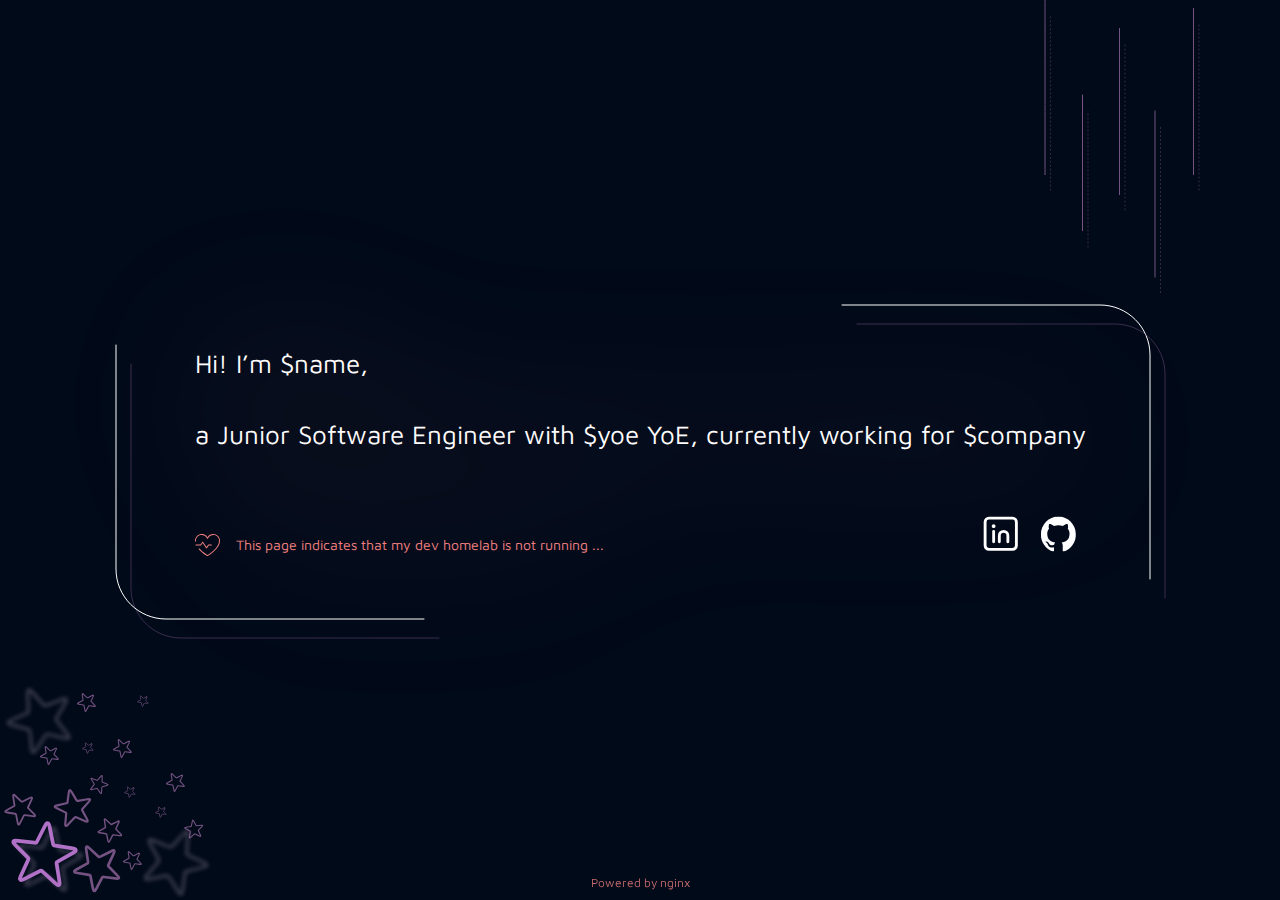
==== commit 07199076: "use js to reach lab from github pages" ====
--- a/index.html
+++ b/index.html
@@ -62,9 +62,7 @@
                                     <path
                                         d="M5.76923 11.5385H0.961538C0.834031 11.5385 0.711745 11.4878 0.621583 11.3977C0.531422 11.3075 0.480769 11.1852 0.480769 11.0577C0.480769 10.9302 0.531422 10.8079 0.621583 10.7177C0.711745 10.6276 0.834031 10.5769 0.961538 10.5769H5.51194L7.29229 7.90641C7.33619 7.84055 7.39567 7.78656 7.46546 7.74921C7.53524 7.71186 7.61316 7.69232 7.69231 7.69232C7.77145 7.69232 7.84938 7.71186 7.91916 7.74921C7.98894 7.78656 8.04842 7.84055 8.09232 7.90641L11.5385 13.0756L13.0615 10.791C13.1054 10.7252 13.1649 10.6712 13.2347 10.6338C13.3045 10.5965 13.3824 10.5769 13.4615 10.5769H16.3462C16.4737 10.5769 16.5959 10.6276 16.6861 10.7177C16.7763 10.8079 16.8269 10.9302 16.8269 11.0577C16.8269 11.1852 16.7763 11.3075 16.6861 11.3977C16.5959 11.4878 16.4737 11.5385 16.3462 11.5385H13.7188L11.9385 14.209C11.8946 14.2749 11.8351 14.3288 11.7653 14.3662C11.6955 14.4035 11.6176 14.4231 11.5385 14.4231C11.4593 14.4231 11.3814 14.4035 11.3116 14.3662C11.2418 14.3288 11.1823 14.2749 11.1384 14.209L7.69231 9.03979L6.16924 11.3244C6.12535 11.3902 6.06586 11.4442 5.99608 11.4816C5.9263 11.5189 5.84838 11.5385 5.76923 11.5385ZM18.2692 9.96945e-06C17.1078 -0.00199118 15.9657 0.297306 14.9545 0.868664C13.9433 1.44002 13.0976 2.2639 12.5 3.25981C11.7411 1.99932 10.5902 1.02215 9.22326 0.477774C7.85635 -0.0666026 6.34875 -0.148204 4.93108 0.245452C3.5134 0.639108 2.26372 1.48635 1.37319 2.65756C0.482669 3.82877 0.000343414 5.25946 0 6.73078C0 6.89869 0.00487131 7.06941 0.0144963 7.23813C0.0180916 7.30117 0.0340676 7.36288 0.0615118 7.41974C0.088956 7.4766 0.127331 7.5275 0.174446 7.56953C0.221561 7.61156 0.276493 7.6439 0.336106 7.6647C0.395719 7.6855 0.458845 7.69436 0.52188 7.69076C0.584916 7.68717 0.646626 7.67119 0.703487 7.64375C0.760348 7.6163 0.811247 7.57793 0.853277 7.53081C0.895308 7.4837 0.927646 7.42877 0.948447 7.36915C0.969248 7.30954 0.978104 7.24641 0.974508 7.18338C0.965881 7.03279 0.961538 6.88049 0.961538 6.73078C0.961778 5.39733 1.42384 4.10512 2.26916 3.07385C3.11447 2.04257 4.29087 1.3359 5.59834 1.07397C6.90582 0.812037 8.26365 1.01102 9.44099 1.63708C10.6183 2.26315 11.5425 3.27765 12.0564 4.5081C12.0929 4.5956 12.1546 4.67033 12.2335 4.72289C12.3124 4.77545 12.4052 4.80349 12.5 4.80348C12.5948 4.80349 12.6875 4.77545 12.7665 4.72289C12.8454 4.67033 12.907 4.5956 12.9436 4.5081C13.4574 3.27765 14.3816 2.26315 15.559 1.63708C16.7363 1.01102 18.0941 0.812035 19.4016 1.07397C20.7091 1.3359 21.8855 2.04257 22.7308 3.07384C23.5761 4.10512 24.0382 5.39733 24.0385 6.73078C24.0385 13.9069 14.1604 20.0899 12.4998 21.0781C11.4998 20.4846 7.52293 18.0142 4.52752 14.5876C4.4436 14.4916 4.32498 14.4329 4.19776 14.4243C4.07054 14.4158 3.94514 14.4581 3.84914 14.542C3.75315 14.626 3.69442 14.7446 3.68588 14.8718C3.67733 14.999 3.71968 15.1244 3.8036 15.2204C7.35086 19.2783 12.0661 21.9427 12.2651 22.0541C12.3368 22.0943 12.4177 22.1154 12.5 22.1154C12.5823 22.1154 12.6631 22.0943 12.7349 22.0541C14.9111 20.7793 16.9535 19.2887 18.8312 17.605C22.9245 13.921 25 10.2624 25 6.73078C24.998 4.94629 24.2882 3.23547 23.0264 1.97364C21.7645 0.711813 20.0537 0.00203097 18.2692 9.96945e-06Z" />
                                 </svg>
-                                <p style="color: #F48181; font-size: 14px; z-index: 20;">This page
-                                    indicates that
-                                    my dev homelab is running ...</p>
+                                <p style="color: #F48181; font-size: 14px; z-index: 20;" id="labStatus"></p>
                             </div>
                         </div>
                     </div>
@@ -104,8 +102,7 @@
                                     <path
                                         d="M5.76923 11.5385H0.961538C0.834031 11.5385 0.711745 11.4878 0.621583 11.3977C0.531422 11.3075 0.480769 11.1852 0.480769 11.0577C0.480769 10.9302 0.531422 10.8079 0.621583 10.7177C0.711745 10.6276 0.834031 10.5769 0.961538 10.5769H5.51194L7.29229 7.90641C7.33619 7.84055 7.39567 7.78656 7.46546 7.74921C7.53524 7.71186 7.61316 7.69232 7.69231 7.69232C7.77145 7.69232 7.84938 7.71186 7.91916 7.74921C7.98894 7.78656 8.04842 7.84055 8.09232 7.90641L11.5385 13.0756L13.0615 10.791C13.1054 10.7252 13.1649 10.6712 13.2347 10.6338C13.3045 10.5965 13.3824 10.5769 13.4615 10.5769H16.3462C16.4737 10.5769 16.5959 10.6276 16.6861 10.7177C16.7763 10.8079 16.8269 10.9302 16.8269 11.0577C16.8269 11.1852 16.7763 11.3075 16.6861 11.3977C16.5959 11.4878 16.4737 11.5385 16.3462 11.5385H13.7188L11.9385 14.209C11.8946 14.2749 11.8351 14.3288 11.7653 14.3662C11.6955 14.4035 11.6176 14.4231 11.5385 14.4231C11.4593 14.4231 11.3814 14.4035 11.3116 14.3662C11.2418 14.3288 11.1823 14.2749 11.1384 14.209L7.69231 9.03979L6.16924 11.3244C6.12535 11.3902 6.06586 11.4442 5.99608 11.4816C5.9263 11.5189 5.84838 11.5385 5.76923 11.5385ZM18.2692 9.96945e-06C17.1078 -0.00199118 15.9657 0.297306 14.9545 0.868664C13.9433 1.44002 13.0976 2.2639 12.5 3.25981C11.7411 1.99932 10.5902 1.02215 9.22326 0.477774C7.85635 -0.0666026 6.34875 -0.148204 4.93108 0.245452C3.5134 0.639108 2.26372 1.48635 1.37319 2.65756C0.482669 3.82877 0.000343414 5.25946 0 6.73078C0 6.89869 0.00487131 7.06941 0.0144963 7.23813C0.0180916 7.30117 0.0340676 7.36288 0.0615118 7.41974C0.088956 7.4766 0.127331 7.5275 0.174446 7.56953C0.221561 7.61156 0.276493 7.6439 0.336106 7.6647C0.395719 7.6855 0.458845 7.69436 0.52188 7.69076C0.584916 7.68717 0.646626 7.67119 0.703487 7.64375C0.760348 7.6163 0.811247 7.57793 0.853277 7.53081C0.895308 7.4837 0.927646 7.42877 0.948447 7.36915C0.969248 7.30954 0.978104 7.24641 0.974508 7.18338C0.965881 7.03279 0.961538 6.88049 0.961538 6.73078C0.961778 5.39733 1.42384 4.10512 2.26916 3.07385C3.11447 2.04257 4.29087 1.3359 5.59834 1.07397C6.90582 0.812037 8.26365 1.01102 9.44099 1.63708C10.6183 2.26315 11.5425 3.27765 12.0564 4.5081C12.0929 4.5956 12.1546 4.67033 12.2335 4.72289C12.3124 4.77545 12.4052 4.80349 12.5 4.80348C12.5948 4.80349 12.6875 4.77545 12.7665 4.72289C12.8454 4.67033 12.907 4.5956 12.9436 4.5081C13.4574 3.27765 14.3816 2.26315 15.559 1.63708C16.7363 1.01102 18.0941 0.812035 19.4016 1.07397C20.7091 1.3359 21.8855 2.04257 22.7308 3.07384C23.5761 4.10512 24.0382 5.39733 24.0385 6.73078C24.0385 13.9069 14.1604 20.0899 12.4998 21.0781C11.4998 20.4846 7.52293 18.0142 4.52752 14.5876C4.4436 14.4916 4.32498 14.4329 4.19776 14.4243C4.07054 14.4158 3.94514 14.4581 3.84914 14.542C3.75315 14.626 3.69442 14.7446 3.68588 14.8718C3.67733 14.999 3.71968 15.1244 3.8036 15.2204C7.35086 19.2783 12.0661 21.9427 12.2651 22.0541C12.3368 22.0943 12.4177 22.1154 12.5 22.1154C12.5823 22.1154 12.6631 22.0943 12.7349 22.0541C14.9111 20.7793 16.9535 19.2887 18.8312 17.605C22.9245 13.921 25 10.2624 25 6.73078C24.998 4.94629 24.2882 3.23547 23.0264 1.97364C21.7645 0.711813 20.0537 0.00203097 18.2692 9.96945e-06Z" />
                                 </svg>
-                                <p style="color: #F48181; font-size: 14px;">This page indicates that
-                                    my dev homelab is running ...</p>
+                                <p style="color: #F48181; font-size: 14px;" id="labStatusShadow"></p>
                             </div>
                             <div class="place-self-end">
                                 <div class="grid grid-cols-2 gap-4 ">
@@ -256,5 +253,28 @@
         </svg>
     </div>
 </body>
-
+<script type="text/javascript">
+    function load() {
+        var xhr = new XMLHttpRequest();
+        xhr.onreadystatechange = function () {
+            if (this.readyState != 4 ) {
+                return
+            }
+
+            var toReplace
+            if (this.status == 403) {
+                toReplace = 'running'
+            } else {
+                toReplace = 'not running'
+            }
+            var text = `This page indicates that my dev homelab is ${toReplace} ...`
+            document.getElementById("labStatus").innerHTML = text
+            document.getElementById("labStatusShadow").innerHTML = text
+        }
+        xhr.open('get', 'https://auth.inareous.com/', true);
+        xhr.send();
+    };
+    load();
+</script>
 </html>
+
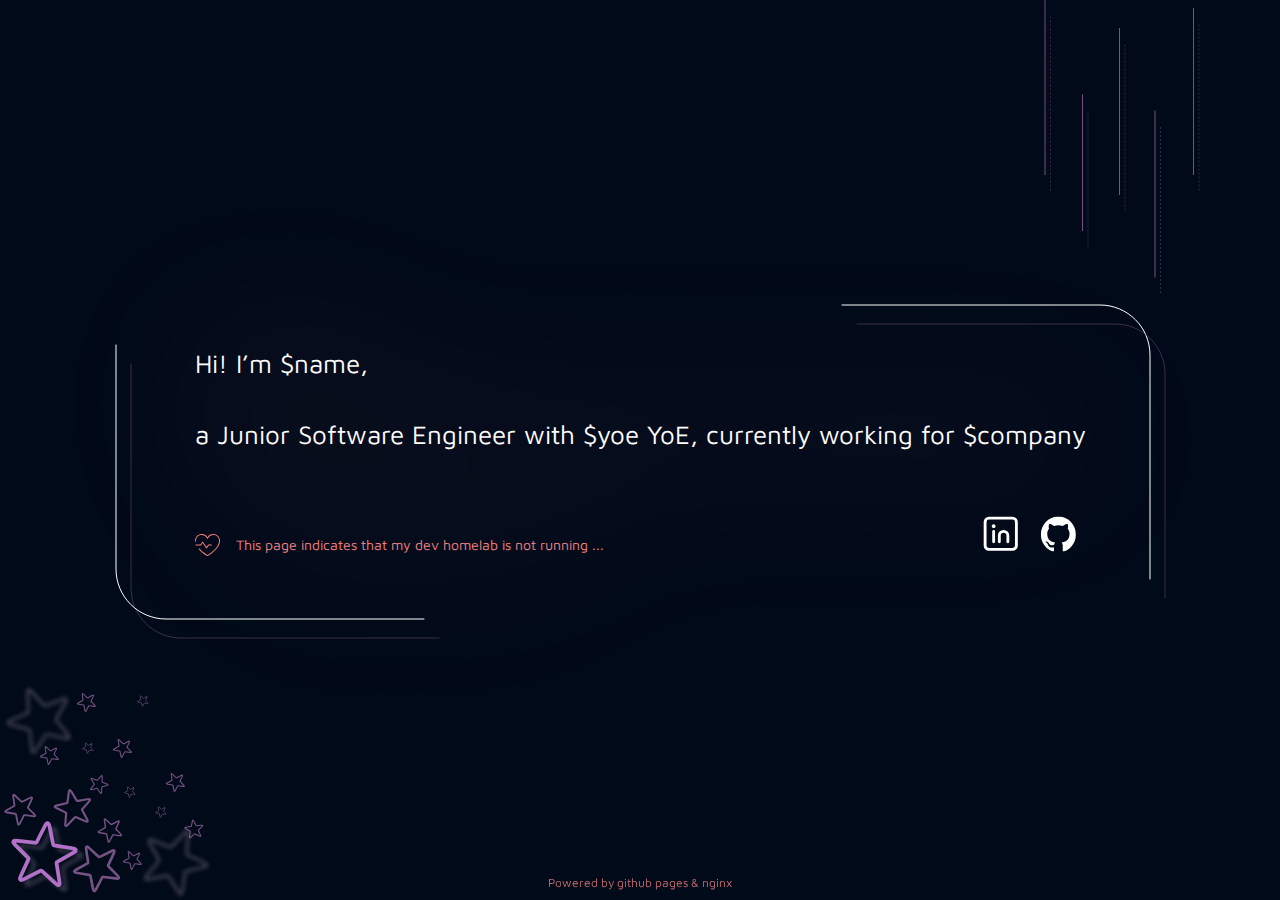
==== commit 8ef44a05: "404" ====
--- a/index.html
+++ b/index.html
@@ -153,7 +153,7 @@
     <div class="flex absolute inset-x-0 bottom-2">
         <div class="m-auto">
             <p id="nginx" style="color: #F48181; font-size: 12px; z-index: 20; opacity: 80%;">
-                Powered by nginx</p>
+                Powered by github pages & nginx</p>
             <script type="text/javascript">
                 const nginx = document.getElementById("nginx");
                 nginx.addEventListener('mouseover', () => {
